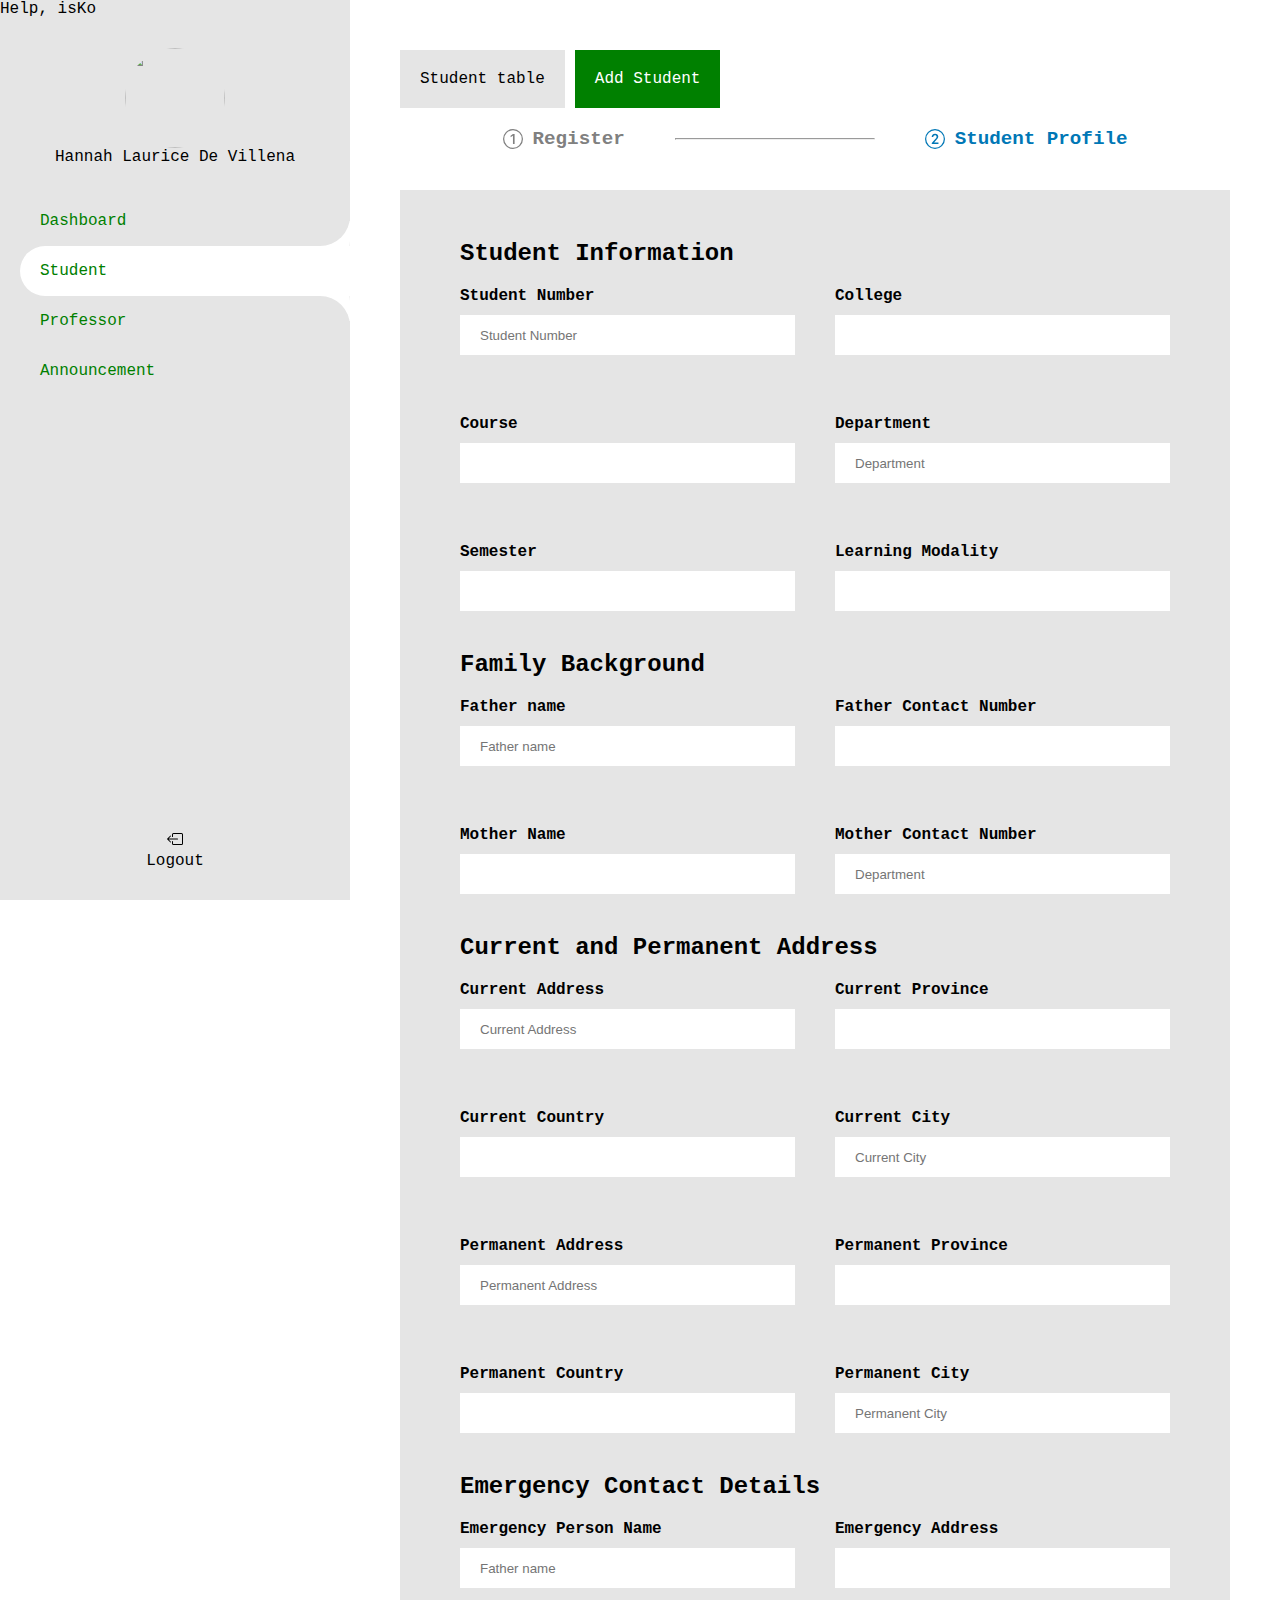
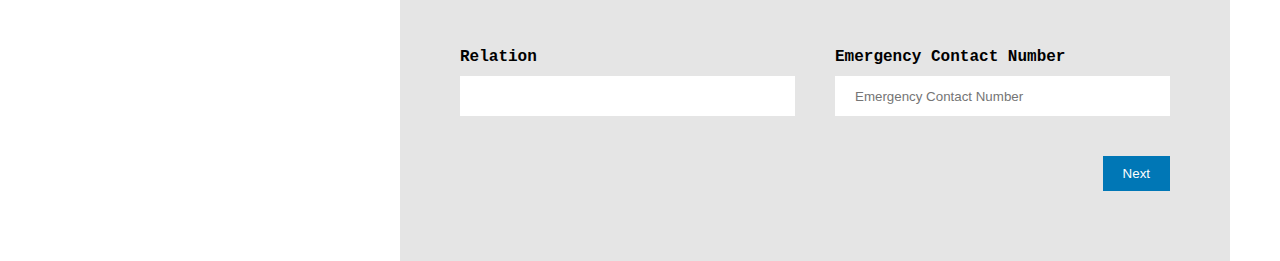
==== student/student_add_profile.html @ 8d7d74aa "create student form" ====
<!DOCTYPE html>
<html lang="en">
  <head>
    <meta charset="UTF-8" />
    <meta name="viewport" content="width=device-width, initial-scale=1.0" />
    <title>Document</title>
    <link rel="stylesheet" href="/styles.css" />
    <link
      rel="stylesheet"
      href="https://cdnjs.cloudflare.com/ajax/libs/font-awesome/6.6.0/css/all.min.css"
      integrity="sha512-Kc323vGBEqzTmouAECnVceyQqyqdsSiqLQISBL29aUW4U/M7pSPA/gEUZQqv1cwx4OnYxTxve5UMg5GT6L4JJg=="
      crossorigin="anonymous"
      referrerpolicy="no-referrer"
    />
  </head>
  <body>
    <div class="layout_admin">
      <div class="sidebar">
        <div>
          <div class="sidebar_header">
            <p>Help, isKo</p>
          </div>

          <div class="sidebar_content">
            <div>
              <img
                src="https://scontent.fbag1-2.fna.fbcdn.net/v/t1.15752-9/456197328_2663990113779847_7195666657576319816_n.jpg?_nc_cat=101&ccb=1-7&_nc_sid=9f807c&_nc_eui2=AeGtilhY5HzqSuG-WCHfXC448mkTGv_HHYfyaRMa_8cdhyw3p1kVqWfBh0pLD6oplBAdLnAhgQ__O6PP07BldOwr&_nc_ohc=YP-o142jCxMQ7kNvgFQ1iUb&_nc_ht=scontent.fbag1-2.fna&oh=03_Q7cD1QHeOwO420L_Gwzh3w-xreSZj2lzg0RlSCBoaFB0g0hufw&oe=66F37392"
                alt=""
              />
            </div>
            <p>Hannah Laurice De Villena</p>
          </div>
          <nav>
            <ul>
              <a href="/index.html"
                ><li><i class="fa-solid fa-chart-line"></i> Dashboard</li></a
              >
              <a href="/student/student.html" class="selected"
                ><li><i class="fa-solid fa-graduation-cap"></i> Student</li></a
              >
              <a href="/professor/professor.html"
                ><li>
                  <i class="fa-solid fa-chalkboard-user"></i> Professor
                </li></a
              >
              <a href="/announcement/announcement.html"
                ><li><i class="fa-solid fa-scroll"></i> Announcement</li></a
              >
            </ul>
          </nav>
        </div>
        <div class="sidebar_logout">
          <svg
            xmlns="http://www.w3.org/2000/svg"
            width="16"
            height="16"
            fill="currentColor"
            class="bi bi-box-arrow-left"
            viewBox="0 0 16 16"
          >
            <path
              fill-rule="evenodd"
              d="M6 12.5a.5.5 0 0 0 .5.5h8a.5.5 0 0 0 .5-.5v-9a.5.5 0 0 0-.5-.5h-8a.5.5 0 0 0-.5.5v2a.5.5 0 0 1-1 0v-2A1.5 1.5 0 0 1 6.5 2h8A1.5 1.5 0 0 1 16 3.5v9a1.5 1.5 0 0 1-1.5 1.5h-8A1.5 1.5 0 0 1 5 12.5v-2a.5.5 0 0 1 1 0z"
            />
            <path
              fill-rule="evenodd"
              d="M.146 8.354a.5.5 0 0 1 0-.708l3-3a.5.5 0 1 1 .708.708L1.707 7.5H10.5a.5.5 0 0 1 0 1H1.707l2.147 2.146a.5.5 0 0 1-.708.708z"
            />
          </svg>
          <p>Logout</p>
        </div>
      </div>

      <div class="main_content">
        <div class="main_content_nav">
          <ul>
            <a href="student.html"><li>Student table</li></a>
            <a href="student_add.html" class="selected_main"
              ><li>Add Student</li></a
            >
          </ul>
        </div>
        <div class="add_form-student">
          <div class="guide_tab">
            <div class="guide_tab-content">
              <div class="guide_tab-register">
                <svg
                  xmlns="http://www.w3.org/2000/svg"
                  width="20"
                  height="20"
                  fill="currentColor"
                  class="bi bi-1-circle"
                  viewBox="0 0 16 16"
                >
                  <path
                    d="M1 8a7 7 0 1 0 14 0A7 7 0 0 0 1 8m15 0A8 8 0 1 1 0 8a8 8 0 0 1 16 0M9.283 4.002V12H7.971V5.338h-.065L6.072 6.656V5.385l1.899-1.383z"
                  />
                </svg>

                <p>Register</p>
              </div>
              <div class="hr"><hr /></div>
              <div class="guide_tab-register current-tab">
                <svg
                  xmlns="http://www.w3.org/2000/svg"
                  width="20"
                  height="20"
                  fill="currentColor"
                  class="bi bi-2-circle"
                  viewBox="0 0 16 16"
                >
                  <path
                    d="M1 8a7 7 0 1 0 14 0A7 7 0 0 0 1 8m15 0A8 8 0 1 1 0 8a8 8 0 0 1 16 0M6.646 6.24v.07H5.375v-.064c0-1.213.879-2.402 2.637-2.402 1.582 0 2.613.949 2.613 2.215 0 1.002-.6 1.667-1.287 2.43l-.096.107-1.974 2.22v.077h3.498V12H5.422v-.832l2.97-3.293c.434-.475.903-1.008.903-1.705 0-.744-.557-1.236-1.313-1.236-.843 0-1.336.615-1.336 1.306"
                  />
                </svg>
                <p>Student Profile</p>
              </div>
            </div>
          </div>
        </div>

        <form action="">
          <div class="form_layout">
            <div>
              <p>Student Information</p>
              <div class="form_layout-information">
                <div>
                  <label for="">Student Number</label>
                  <input
                    type="text"
                    id="student_number"
                    placeholder="Student Number"
                  />
                </div>
                <div>
                  <label for="">College</label>
                  <input type="text" />
                </div>
                <div>
                  <label for="">Course</label>
                  <input type="text" />
                </div>

                <div>
                  <label for="">Department</label>
                  <input
                    type="text"
                    id="student_number"
                    placeholder="Department"
                  />
                </div>
                <div>
                  <label for="">Semester</label>
                  <input type="text" />
                </div>
                <div>
                  <label for="">Learning Modality</label>
                  <input type="text" />
                </div>
              </div>
            </div>
            <div>
              <p>Family Background</p>
              <div class="form_layout-information">
                <div>
                  <label for="">Father name</label>
                  <input
                    type="text"
                    id="student_number"
                    placeholder="Father name"
                  />
                </div>
                <div>
                  <label for="">Father Contact Number</label>
                  <input type="text" />
                </div>
                <div>
                  <label for="">Mother Name</label>
                  <input type="text" />
                </div>

                <div>
                  <label for="">Mother Contact Number</label>
                  <input
                    type="text"
                    id="student_number"
                    placeholder="Department"
                  />
                </div>
              </div>
            </div>
            <div>
              <p>Current and Permanent Address</p>
              <div class="form_layout-information">
                <div>
                  <label for="">Current Address</label>
                  <input
                    type="text"
                    id="student_number"
                    placeholder="Current Address"
                  />
                </div>
                <div>
                  <label for="">Current Province</label>
                  <input type="text" />
                </div>
                <div>
                  <label for="">Current Country</label>
                  <input type="text" />
                </div>

                <div>
                  <label for="">Current City</label>
                  <input
                    type="text"
                    id="student_number"
                    placeholder="Current City"
                  />
                </div>
                <div>
                  <label for="">Permanent Address</label>
                  <input
                    type="text"
                    id="student_number"
                    placeholder="Permanent Address"
                  />
                </div>
                <div>
                  <label for="">Permanent Province</label>
                  <input type="text" />
                </div>
                <div>
                  <label for="">Permanent Country</label>
                  <input type="text" />
                </div>

                <div>
                  <label for="">Permanent City</label>
                  <input
                    type="text"
                    id="student_number"
                    placeholder="Permanent City"
                  />
                </div>
              </div>
            </div>
            <div>
              <p>Emergency Contact Details</p>
              <div class="form_layout-information">
                <div>
                  <label for="">Emergency Person Name</label>
                  <input
                    type="text"
                    id="student_number"
                    placeholder="Father name"
                  />
                </div>
                <div>
                  <label for="">Emergency Address</label>
                  <input type="text" />
                </div>
                <div>
                  <label for="">Relation</label>
                  <input type="text" />
                </div>

                <div>
                  <label for="">Emergency Contact Number</label>
                  <input
                    type="text"
                    id="student_number"
                    placeholder="Emergency Contact Number"
                  />
                </div>
              </div>
            </div>
            <div class="submit-button">
              <input type="submit" value="Next" />
            </div>
          </div>
        </form>
      </div>
    </div>
  </body>
</html>
---- styles.css ----
* {
  margin: 0;
  padding: 0;
  box-sizing: border-box;
}

body {
  font-family: "Courier New", Courier, monospace;
}

.layout_admin {
  /* height: 100vh; */

  display: flex;
}

.sidebar {
  background-color: #e5e5e5;
  flex: 0 1 350px;
  display: flex;
  flex-direction: column;
  justify-content: space-between;
  height: 100vh;

  position: sticky;
  top: 0;
}

.sticky {
  position: -webkit-sticky;
  position: sticky;
  top: 0;
}

.sidebar_header {
  margin-bottom: 30px;
}

.sidebar_content {
  /* background-color: aqua; */
  display: flex;
  flex-direction: column;
  align-items: center;
  margin-bottom: 30px;
}

.sidebar_content img {
  width: 100px;
  height: 100px;
  object-fit: cover;

  border-radius: 100px;
  transition: all 1s ease-out;
}

.sidebar_content div {
  width: 100px;
  height: 100px;

  border-radius: 100px;

  overflow: hidden;
}

.sidebar_content div:hover img {
  transform: scale(1.2);
}

.sidebar nav {
  /* width: 350px; */
  padding-left: 20px;
}

.sidebar nav ul {
  display: flex;
  flex-direction: column;
}

.sidebar nav ul a {
  list-style: none;
  text-decoration: none;
  display: inline-block;
  height: 50px;

  display: flex;

  align-items: center;

  /* border: 1px solid black; */
  position: relative;
  color: green;
  border-radius: 50px 0 0 50px;
  padding: 20px;
}

.selected {
  background-color: white;
}
.selected::after {
  content: "";
  height: 50px;
  width: 30px;
  border-radius: 0 0 50px 0;

  /* background-color: red; */
  /* border: 1px solid black; */
  position: absolute;
  top: 0;
  right: 0;

  box-shadow: 0 25px 0 0 white;

  transform: translateY(-100%);
}

.selected::before {
  content: "";
  height: 50px;
  width: 30px;
  border-radius: 0 50px 0 0;

  /* background-color: red; */
  /* border: 1px solid black; */
  position: absolute;
  top: 0;
  right: 0;

  box-shadow: 0 -25px 0 0 white;

  transform: translateY(100%);
}

.sidebar_logout {
  text-align: center;
  margin-bottom: 30px;
}

.main_content {
  flex: 1;

  padding: 0 50px;
  padding-top: 50px;
  /* overflow: auto; */
}

.main_content h1 {
  margin-bottom: 20px;
}

.cards_dashboard {
  display: flex;
  gap: 10px;
  font-size: 30px;
  color: green;
}

.cards div {
  display: flex;
  flex-direction: column;
}

.cards {
  box-shadow: 0 0 10px #edede9;
  flex: 1 1 0;
  height: 150px;
  padding: 20px;
  border-radius: 10px;
  display: flex;
  align-items: center;
  justify-content: space-between;
}

/* student */

.main_content_nav {
  /* max-width: 300px; */
  /* background-color: #e5e5e5; */

  margin-bottom: 20px;
}

.main_content_nav ul {
  list-style: none;
  display: flex;
  gap: 10px;
}

.main_content_nav a {
  background-color: #e5e5e5;
  text-decoration: none;
  padding: 20px;
  color: black;

  z-index: 1;
  position: relative;
}

/* @keyframes up {
  0% {
  }
  100% {
  }
} */

/* .main_content_nav a::before {
  color: ;
} */

/* .main_content_nav a::before {
  position: absolute;
  content: "";
  top: 0;
  left: 0;
  width: 100%;
  height: 100%;
  background-color: red;
  transition: transform 0.2s ease-in;
  transform-origin: bottom;
  transform: scaleY(0);

  z-index: -1;
}

.main_content_nav a:hover::before {
  transform: scaleY(1);
} */

.main_content_nav .selected_main {
  background-color: green;
  color: white;
}

.add_form-student {
  /* background-color: #e5e5e5; */
}

.guide_tab {
  display: flex;
  align-items: center;
}

.guide_tab-content {
  flex: 1;
  display: flex;
  align-items: center;
  justify-content: center;
  gap: 50px;

  font-size: 1.2rem;
  color: gray;
  font-weight: 900;

  margin-bottom: 40px;
}
.hr {
  flex-basis: 200px;
}
hr {
  height: 2px;
  background-color: gray;
}

.guide_tab-register {
  display: flex;
  align-items: center;
  justify-content: center;
  gap: 10px;
}

.current-tab {
  color: #0077b6;
}

.create_account {
  background-color: #e5e5e5;
  padding: 20px 60px;
}

.create_account p {
  font-size: 24px;
  font-weight: bold;
  margin-bottom: 20px;
}

.create_account-layout {
  display: grid;
  grid-template-columns: repeat(auto-fit, minmax(300px, 1fr));
  gap: 20px;
}

.create_account-content div {
  display: flex;
  flex-direction: column;
  gap: 10px;
}

.create_account-content div input {
  height: 40px;
  padding: 20px;
  border: 0;
}

.create_account-content div input:focus {
  outline: 1px solid blue;
}

.create_account-content div label {
  font-weight: 900;
}

.submit-button {
  display: flex;
  justify-content: end;
  margin-top: 20px;
}
.submit-button input {
  border: 0;
  background-color: #0077b6;
  color: white;
  display: inline-block;
  padding: 10px 20px;
}

.submit-button input:hover {
  cursor: pointer;
}

form .form_layout {
  /* display: grid; */
  background-color: #e5e5e5;
  padding: 50px 60px;
}

form .form_layout div p {
  margin-bottom: 20px;
  font-size: 24px;
  font-weight: bold;
}
form .form_layout div {
  margin-bottom: 20px;
}

form .form_layout .form_layout-information {
  display: grid;
  grid-template-columns: repeat(auto-fit, minmax(300px, 1fr));
  gap: 40px;
  justify-content: space-between;
}

form .form_layout .form_layout-information div {
  flex: 1 1 0;
  display: flex;
  flex-direction: column;
}
form .form_layout .form_layout-information div label {
  margin-bottom: 10px;
  font-weight: 900;
}

form .form_layout .form_layout-information div input {
  height: 40px;

  padding: 20px;
  border: 0;
}
form .form_layout .form_layout-information div input:focus {
  outline: 1px solid blue;
}

#student_number {
}
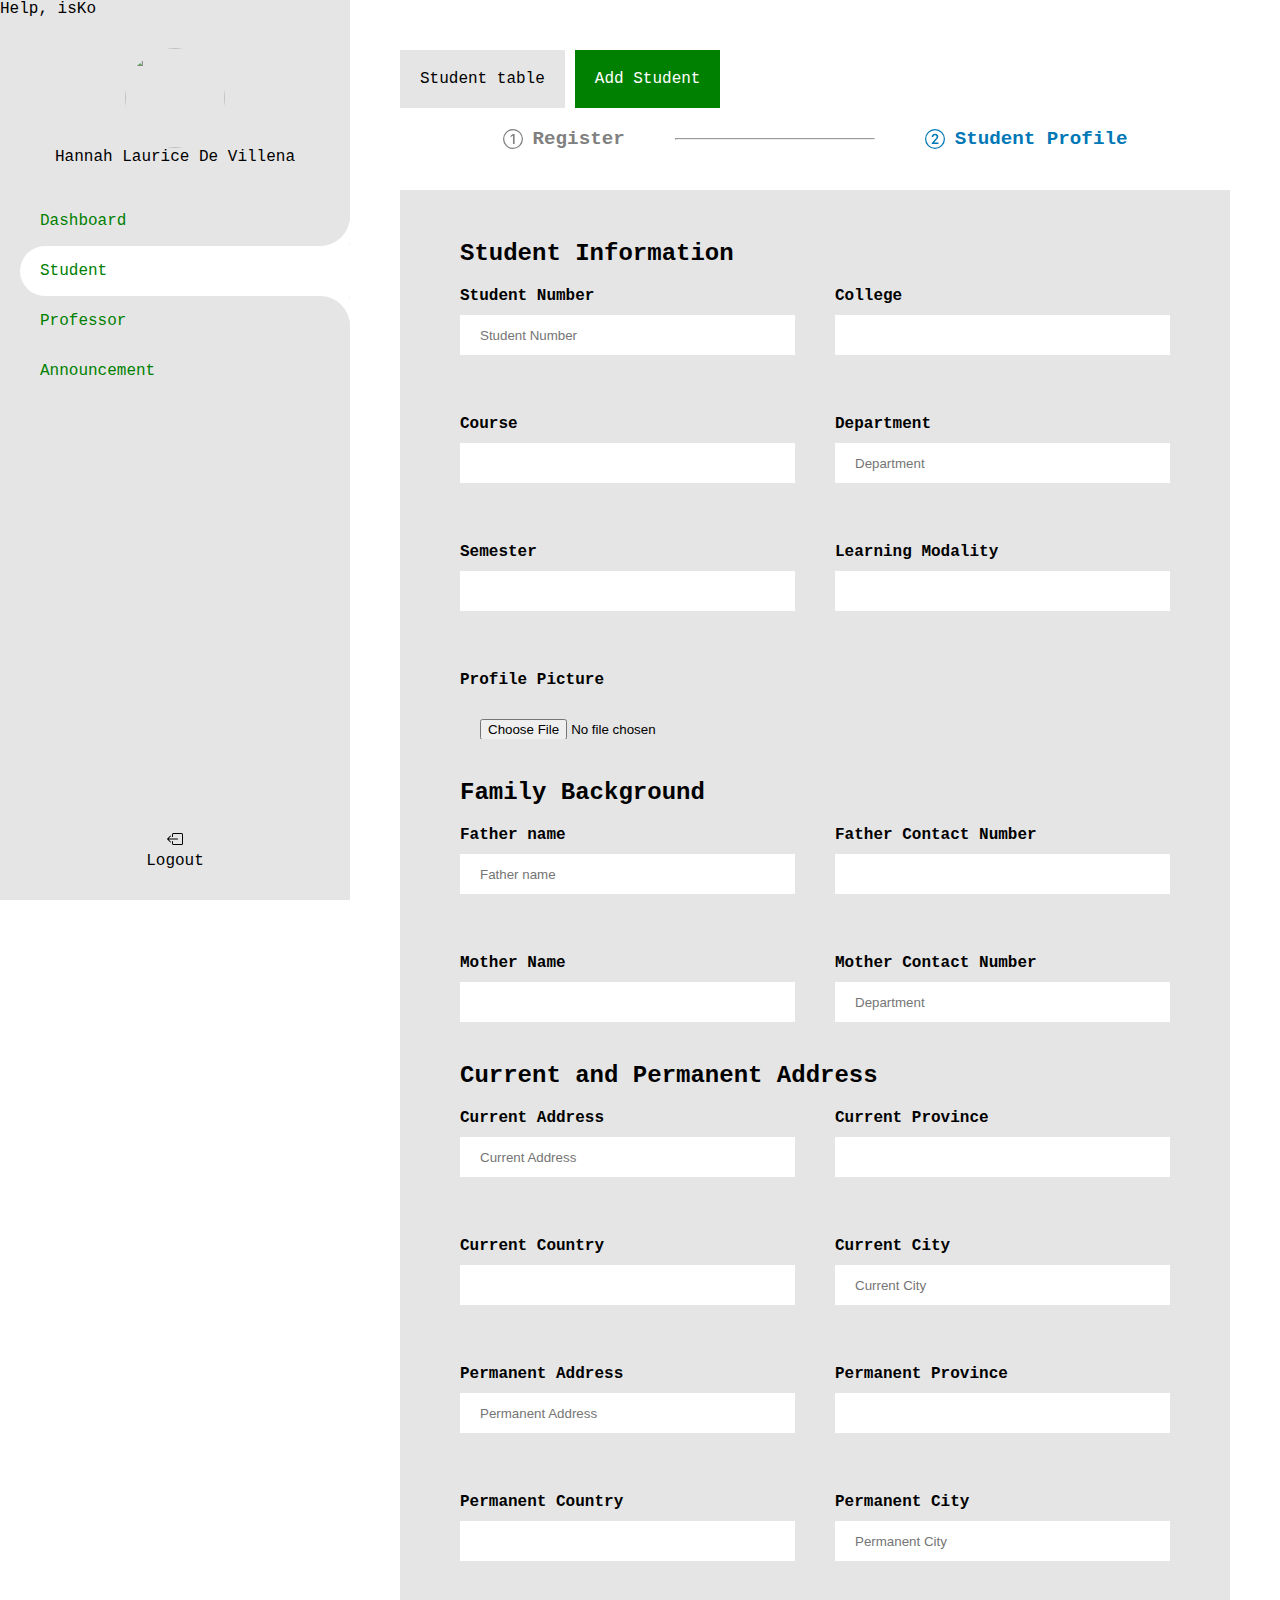
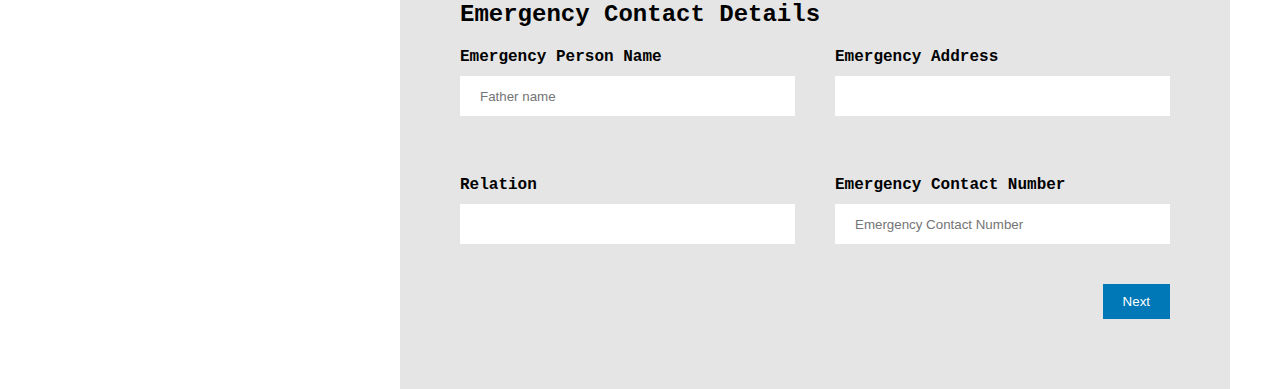
==== commit 12bfdb06: "updated" ====
--- a/student/student_add_profile.html
+++ b/student/student_add_profile.html
@@ -157,6 +157,10 @@
                   <label for="">Learning Modality</label>
                   <input type="text" />
                 </div>
+                <div>
+                  <label for="">Profile Picture</label>
+                  <input type="file" />
+                </div>
               </div>
             </div>
             <div>
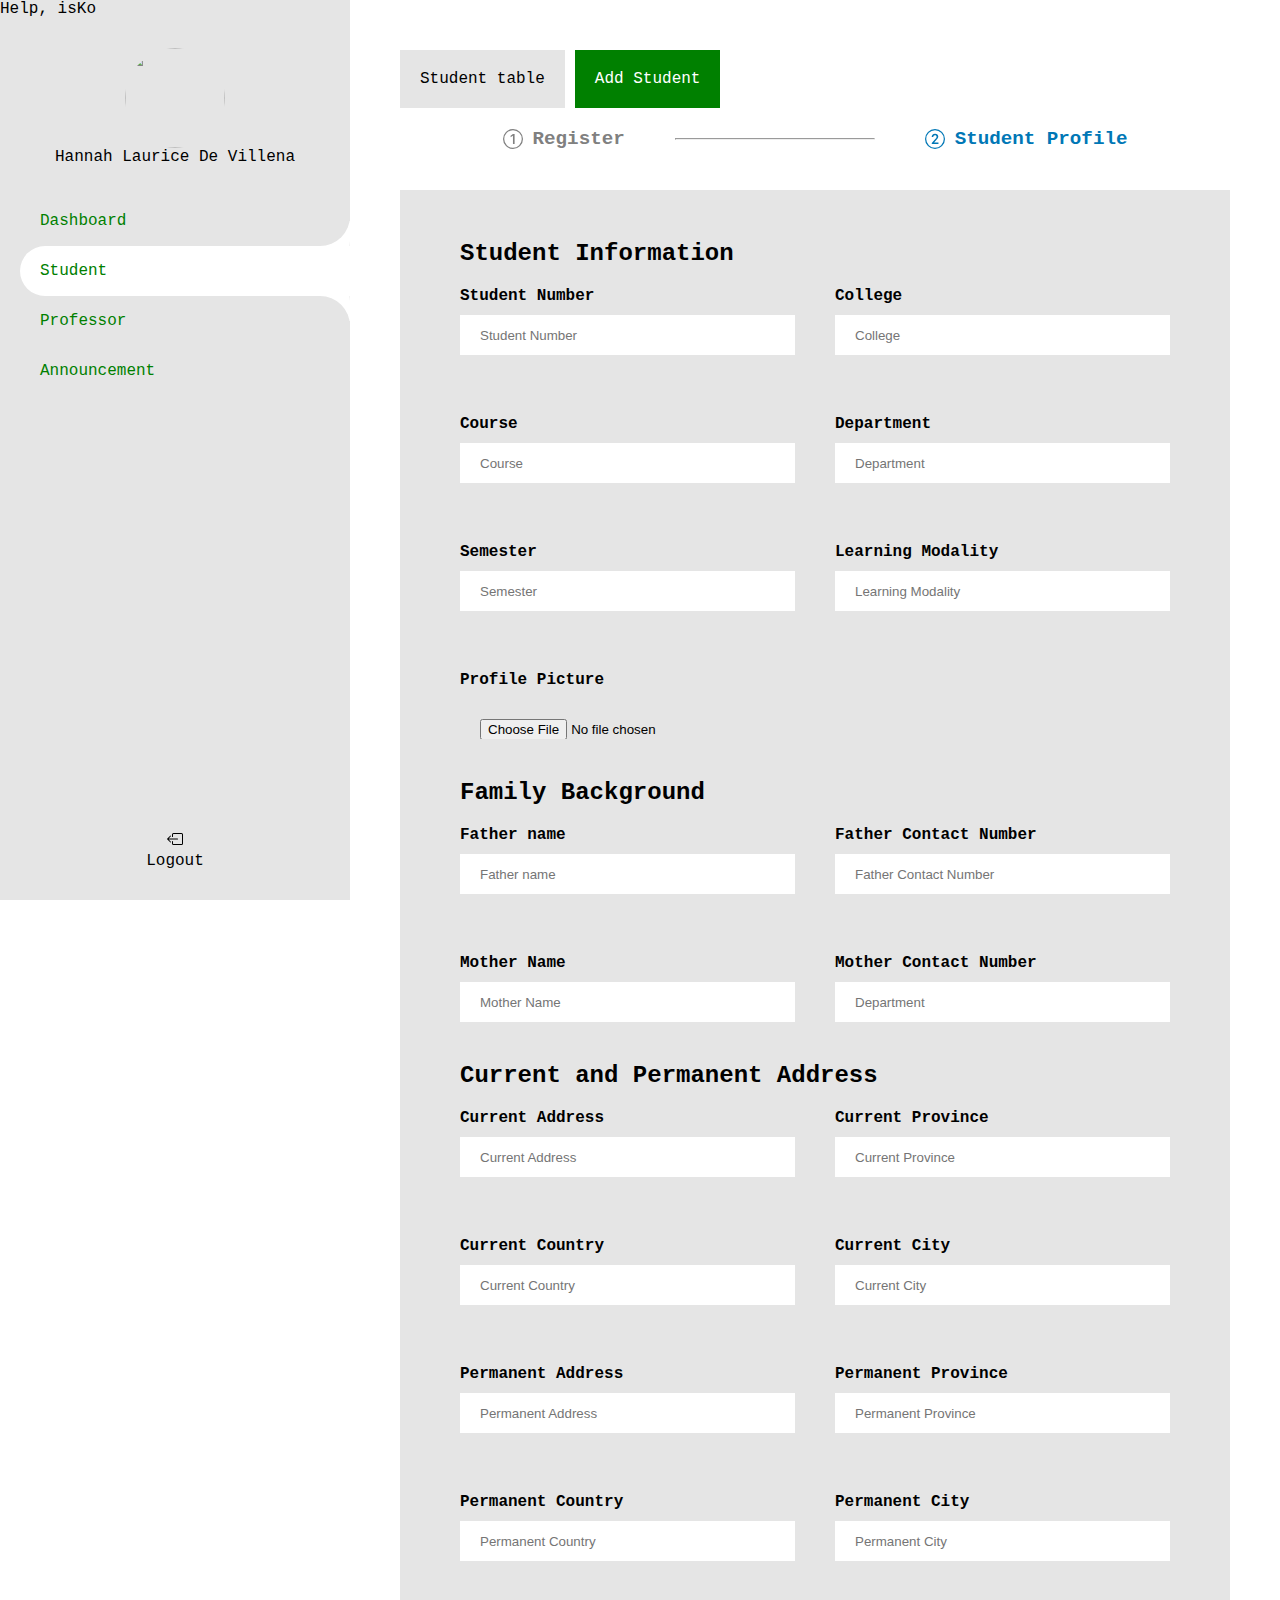
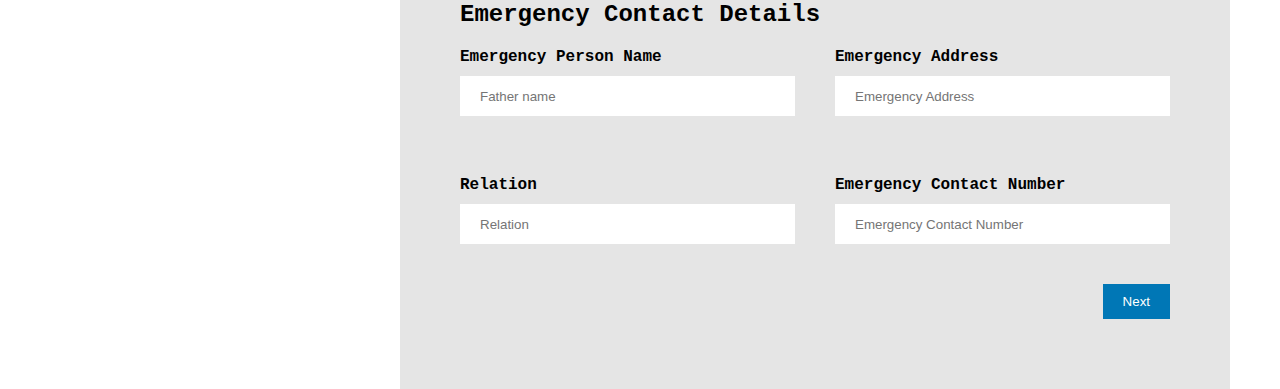
==== commit 0162b9d7: "init commit" ====
--- a/student/student_add_profile.html
+++ b/student/student_add_profile.html
@@ -4,7 +4,7 @@
     <meta charset="UTF-8" />
     <meta name="viewport" content="width=device-width, initial-scale=1.0" />
     <title>Document</title>
-    <link rel="stylesheet" href="/styles.css" />
+    <link rel="stylesheet" href="/css/student.css" />
     <link
       rel="stylesheet"
       href="https://cdnjs.cloudflare.com/ajax/libs/font-awesome/6.6.0/css/all.min.css"
@@ -134,11 +134,11 @@
                 </div>
                 <div>
                   <label for="">College</label>
-                  <input type="text" />
+                  <input type="text" placeholder="College" />
                 </div>
                 <div>
                   <label for="">Course</label>
-                  <input type="text" />
+                  <input type="text" placeholder="Course" />
                 </div>
 
                 <div>
@@ -151,15 +151,15 @@
                 </div>
                 <div>
                   <label for="">Semester</label>
-                  <input type="text" />
+                  <input type="text" placeholder="Semester" />
                 </div>
                 <div>
                   <label for="">Learning Modality</label>
-                  <input type="text" />
+                  <input type="text" placeholder="Learning Modality" />
                 </div>
                 <div>
                   <label for="">Profile Picture</label>
-                  <input type="file" />
+                  <input type="file" placeholder="Profile Picture" />
                 </div>
               </div>
             </div>
@@ -176,11 +176,11 @@
                 </div>
                 <div>
                   <label for="">Father Contact Number</label>
-                  <input type="text" />
+                  <input type="text" placeholder="Father Contact Number" />
                 </div>
                 <div>
                   <label for="">Mother Name</label>
-                  <input type="text" />
+                  <input type="text" placeholder="Mother Name" />
                 </div>
 
                 <div>
@@ -206,11 +206,11 @@
                 </div>
                 <div>
                   <label for="">Current Province</label>
-                  <input type="text" />
+                  <input type="text" placeholder="Current Province" />
                 </div>
                 <div>
                   <label for="">Current Country</label>
-                  <input type="text" />
+                  <input type="text" placeholder="Current Country" />
                 </div>
 
                 <div>
@@ -231,11 +231,11 @@
                 </div>
                 <div>
                   <label for="">Permanent Province</label>
-                  <input type="text" />
+                  <input type="text" placeholder="Permanent Province" />
                 </div>
                 <div>
                   <label for="">Permanent Country</label>
-                  <input type="text" />
+                  <input type="text" placeholder="Permanent Country" />
                 </div>
 
                 <div>
@@ -261,11 +261,11 @@
                 </div>
                 <div>
                   <label for="">Emergency Address</label>
-                  <input type="text" />
+                  <input type="text" placeholder="Emergency Address" />
                 </div>
                 <div>
                   <label for="">Relation</label>
-                  <input type="text" />
+                  <input type="text" placeholder="Relation" />
                 </div>
 
                 <div>
--- a/css/student.css
+++ b/css/student.css
@@ -0,0 +1,371 @@
+* {
+  margin: 0;
+  padding: 0;
+  box-sizing: border-box;
+}
+
+body {
+  font-family: "Courier New", Courier, monospace;
+}
+
+.layout_admin {
+  /* height: 100vh; */
+
+  display: flex;
+}
+
+.sidebar {
+  background-color: #e5e5e5;
+  flex: 0 1 350px;
+  display: flex;
+  flex-direction: column;
+  justify-content: space-between;
+  height: 100vh;
+
+  position: sticky;
+  top: 0;
+}
+
+.sticky {
+  position: -webkit-sticky;
+  position: sticky;
+  top: 0;
+}
+
+.sidebar_header {
+  margin-bottom: 30px;
+}
+
+.sidebar_content {
+  /* background-color: aqua; */
+  display: flex;
+  flex-direction: column;
+  align-items: center;
+  margin-bottom: 30px;
+}
+
+.sidebar_content img {
+  width: 100px;
+  height: 100px;
+  object-fit: cover;
+
+  border-radius: 100px;
+  transition: all 1s ease-out;
+}
+
+.sidebar_content div {
+  width: 100px;
+  height: 100px;
+
+  border-radius: 100px;
+
+  overflow: hidden;
+}
+
+.sidebar_content div:hover img {
+  transform: scale(1.2);
+}
+
+.sidebar nav {
+  /* width: 350px; */
+  padding-left: 20px;
+}
+
+.sidebar nav ul {
+  display: flex;
+  flex-direction: column;
+}
+
+.sidebar nav ul a {
+  list-style: none;
+  text-decoration: none;
+  display: inline-block;
+  height: 50px;
+
+  display: flex;
+
+  align-items: center;
+
+  /* border: 1px solid black; */
+  position: relative;
+  color: green;
+  border-radius: 50px 0 0 50px;
+  padding: 20px;
+}
+
+.selected {
+  background-color: white;
+}
+.selected::after {
+  content: "";
+  height: 50px;
+  width: 30px;
+  border-radius: 0 0 50px 0;
+
+  /* background-color: red; */
+  /* border: 1px solid black; */
+  position: absolute;
+  top: 0;
+  right: 0;
+
+  box-shadow: 0 25px 0 0 white;
+
+  transform: translateY(-100%);
+}
+
+.selected::before {
+  content: "";
+  height: 50px;
+  width: 30px;
+  border-radius: 0 50px 0 0;
+
+  /* background-color: red; */
+  /* border: 1px solid black; */
+  position: absolute;
+  top: 0;
+  right: 0;
+
+  box-shadow: 0 -25px 0 0 white;
+
+  transform: translateY(100%);
+}
+
+.sidebar_logout {
+  text-align: center;
+  margin-bottom: 30px;
+}
+
+.main_content {
+  flex: 1;
+
+  padding: 0 50px;
+  padding-top: 50px;
+  /* overflow: auto; */
+}
+
+.main_content h1 {
+  margin-bottom: 20px;
+}
+
+.cards_dashboard {
+  display: flex;
+  gap: 10px;
+  font-size: 30px;
+  color: green;
+}
+
+.cards div {
+  display: flex;
+  flex-direction: column;
+}
+
+.cards {
+  box-shadow: 0 0 10px #edede9;
+  flex: 1 1 0;
+  height: 150px;
+  padding: 20px;
+  border-radius: 10px;
+  display: flex;
+  align-items: center;
+  justify-content: space-between;
+}
+
+/* student */
+
+.main_content_nav {
+  /* max-width: 300px; */
+  /* background-color: #e5e5e5; */
+
+  margin-bottom: 20px;
+}
+
+.main_content_nav ul {
+  list-style: none;
+  display: flex;
+  gap: 10px;
+}
+
+.main_content_nav a {
+  background-color: #e5e5e5;
+  text-decoration: none;
+  padding: 20px;
+  color: black;
+
+  z-index: 1;
+  position: relative;
+}
+
+/* @keyframes up {
+  0% {
+  }
+  100% {
+  }
+} */
+
+/* .main_content_nav a::before {
+  color: ;
+} */
+
+/* .main_content_nav a::before {
+  position: absolute;
+  content: "";
+  top: 0;
+  left: 0;
+  width: 100%;
+  height: 100%;
+  background-color: red;
+  transition: transform 0.2s ease-in;
+  transform-origin: bottom;
+  transform: scaleY(0);
+
+  z-index: -1;
+}
+
+.main_content_nav a:hover::before {
+  transform: scaleY(1);
+} */
+
+.main_content_nav .selected_main {
+  background-color: green;
+  color: white;
+}
+
+.add_form-student {
+  /* background-color: #e5e5e5; */
+}
+
+.guide_tab {
+  display: flex;
+  align-items: center;
+}
+
+.guide_tab-content {
+  flex: 1;
+  display: flex;
+  align-items: center;
+  justify-content: center;
+  gap: 50px;
+
+  font-size: 1.2rem;
+  color: gray;
+  font-weight: 900;
+
+  margin-bottom: 40px;
+}
+.hr {
+  flex-basis: 200px;
+}
+hr {
+  height: 2px;
+  background-color: gray;
+}
+
+.guide_tab-register {
+  display: flex;
+  align-items: center;
+  justify-content: center;
+  gap: 10px;
+}
+
+.current-tab {
+  color: #0077b6;
+}
+
+.create_account {
+  background-color: #e5e5e5;
+  padding: 50px 60px;
+}
+
+.create_account p {
+  font-size: 24px;
+  font-weight: bold;
+  margin-bottom: 20px;
+}
+
+.create_account-layout {
+  display: grid;
+  grid-template-columns: repeat(auto-fit, minmax(300px, 1fr));
+  gap: 20px;
+}
+
+.create_account-content div {
+  display: flex;
+  flex-direction: column;
+  gap: 10px;
+}
+
+.create_account-content div input {
+  height: 40px;
+  padding: 20px;
+  border: 0;
+}
+
+.create_account-content div input:focus {
+  outline: 1px solid blue;
+}
+
+.create_account-content div label {
+  font-weight: 900;
+}
+
+.submit-button {
+  display: flex;
+  justify-content: end;
+  margin-top: 20px;
+}
+.submit-button input {
+  border: 0;
+  background-color: #0077b6;
+  color: white;
+  display: inline-block;
+  padding: 10px 20px;
+}
+
+.submit-button input:hover {
+  cursor: pointer;
+}
+
+form .form_layout {
+  /* display: grid; */
+  background-color: #e5e5e5;
+  padding: 50px 60px;
+}
+
+form .form_layout div p {
+  margin-bottom: 20px;
+  font-size: 24px;
+  font-weight: bold;
+}
+form .form_layout div {
+  margin-bottom: 20px;
+}
+
+form .form_layout .form_layout-information {
+  display: grid;
+  grid-template-columns: repeat(auto-fit, minmax(300px, 1fr));
+  gap: 40px;
+  justify-content: space-between;
+}
+
+form .form_layout .form_layout-information div {
+  flex: 1 1 0;
+  display: flex;
+  flex-direction: column;
+}
+form .form_layout .form_layout-information div label {
+  margin-bottom: 10px;
+  font-weight: 900;
+}
+
+form .form_layout .form_layout-information div input {
+  height: 40px;
+
+  padding: 20px;
+  border: 0;
+}
+form .form_layout .form_layout-information div input:focus {
+  outline: 1px solid blue;
+}
+
+#student_number {
+}
